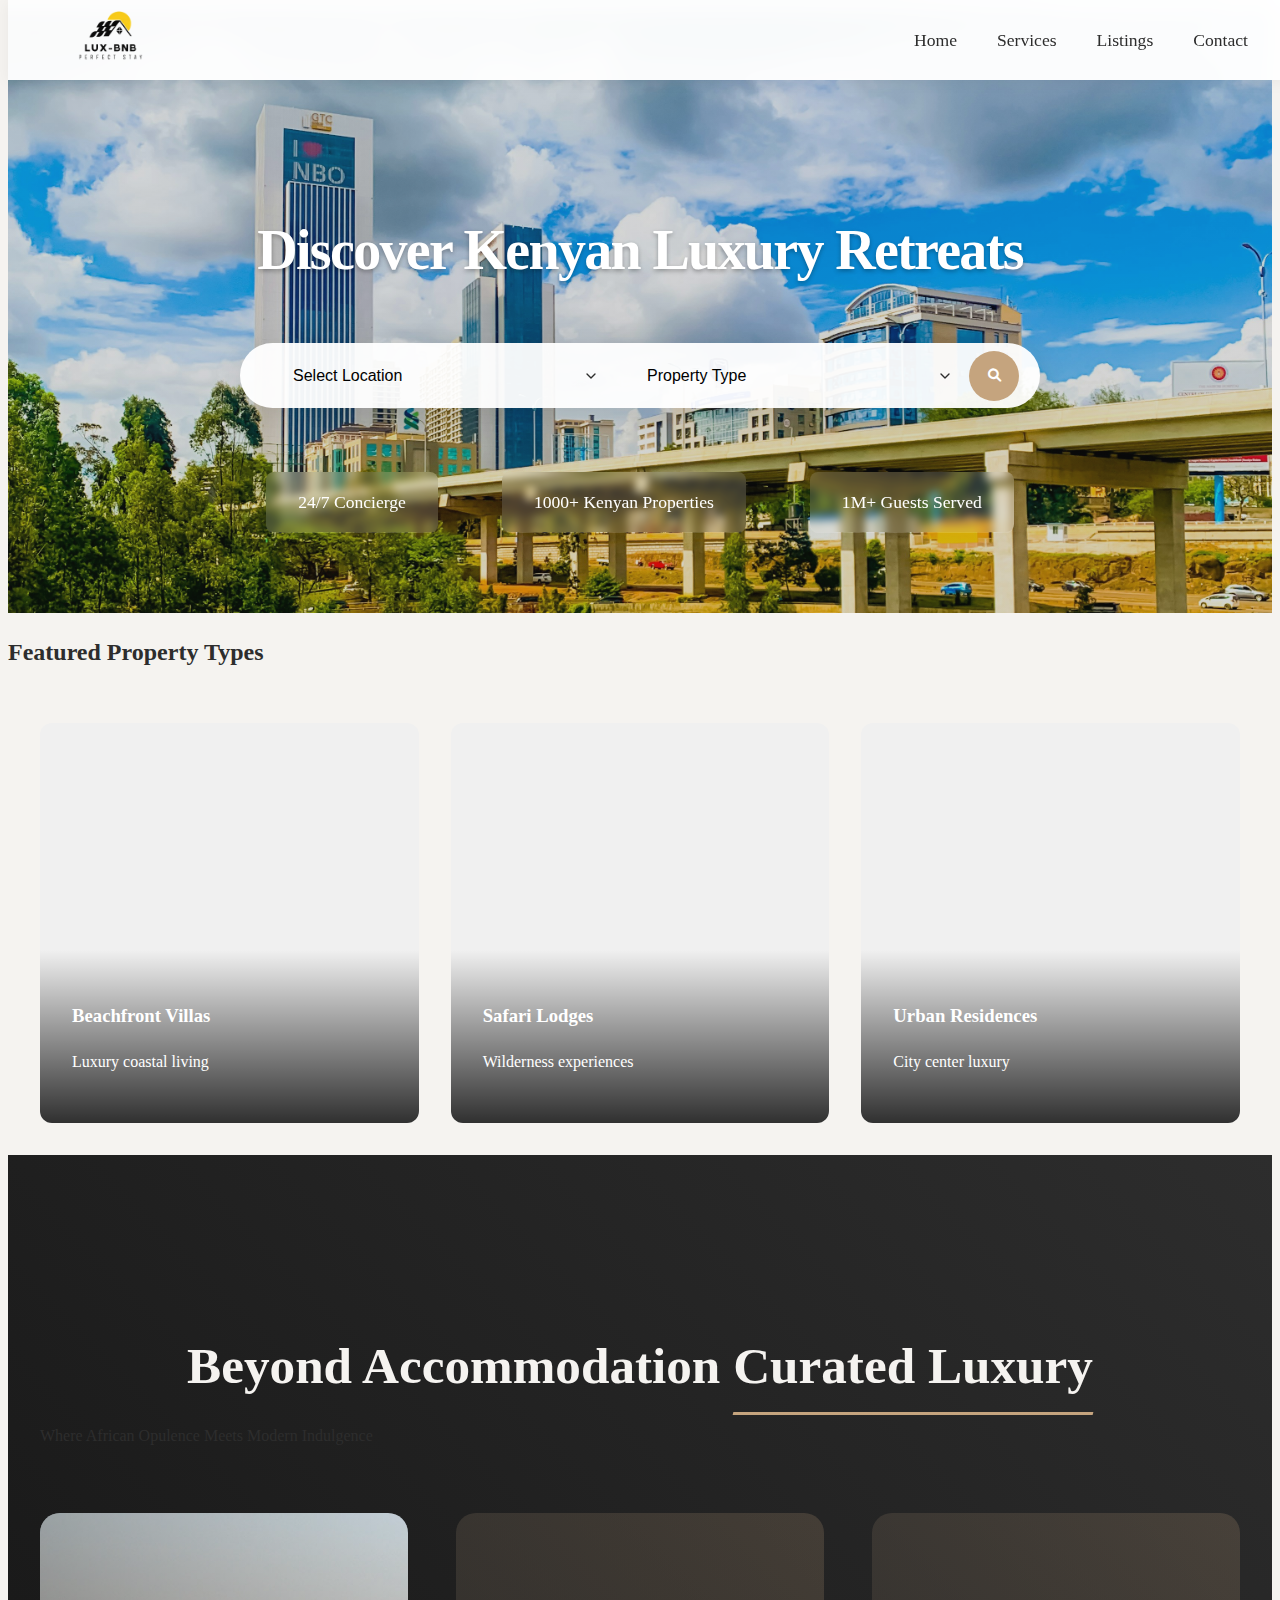
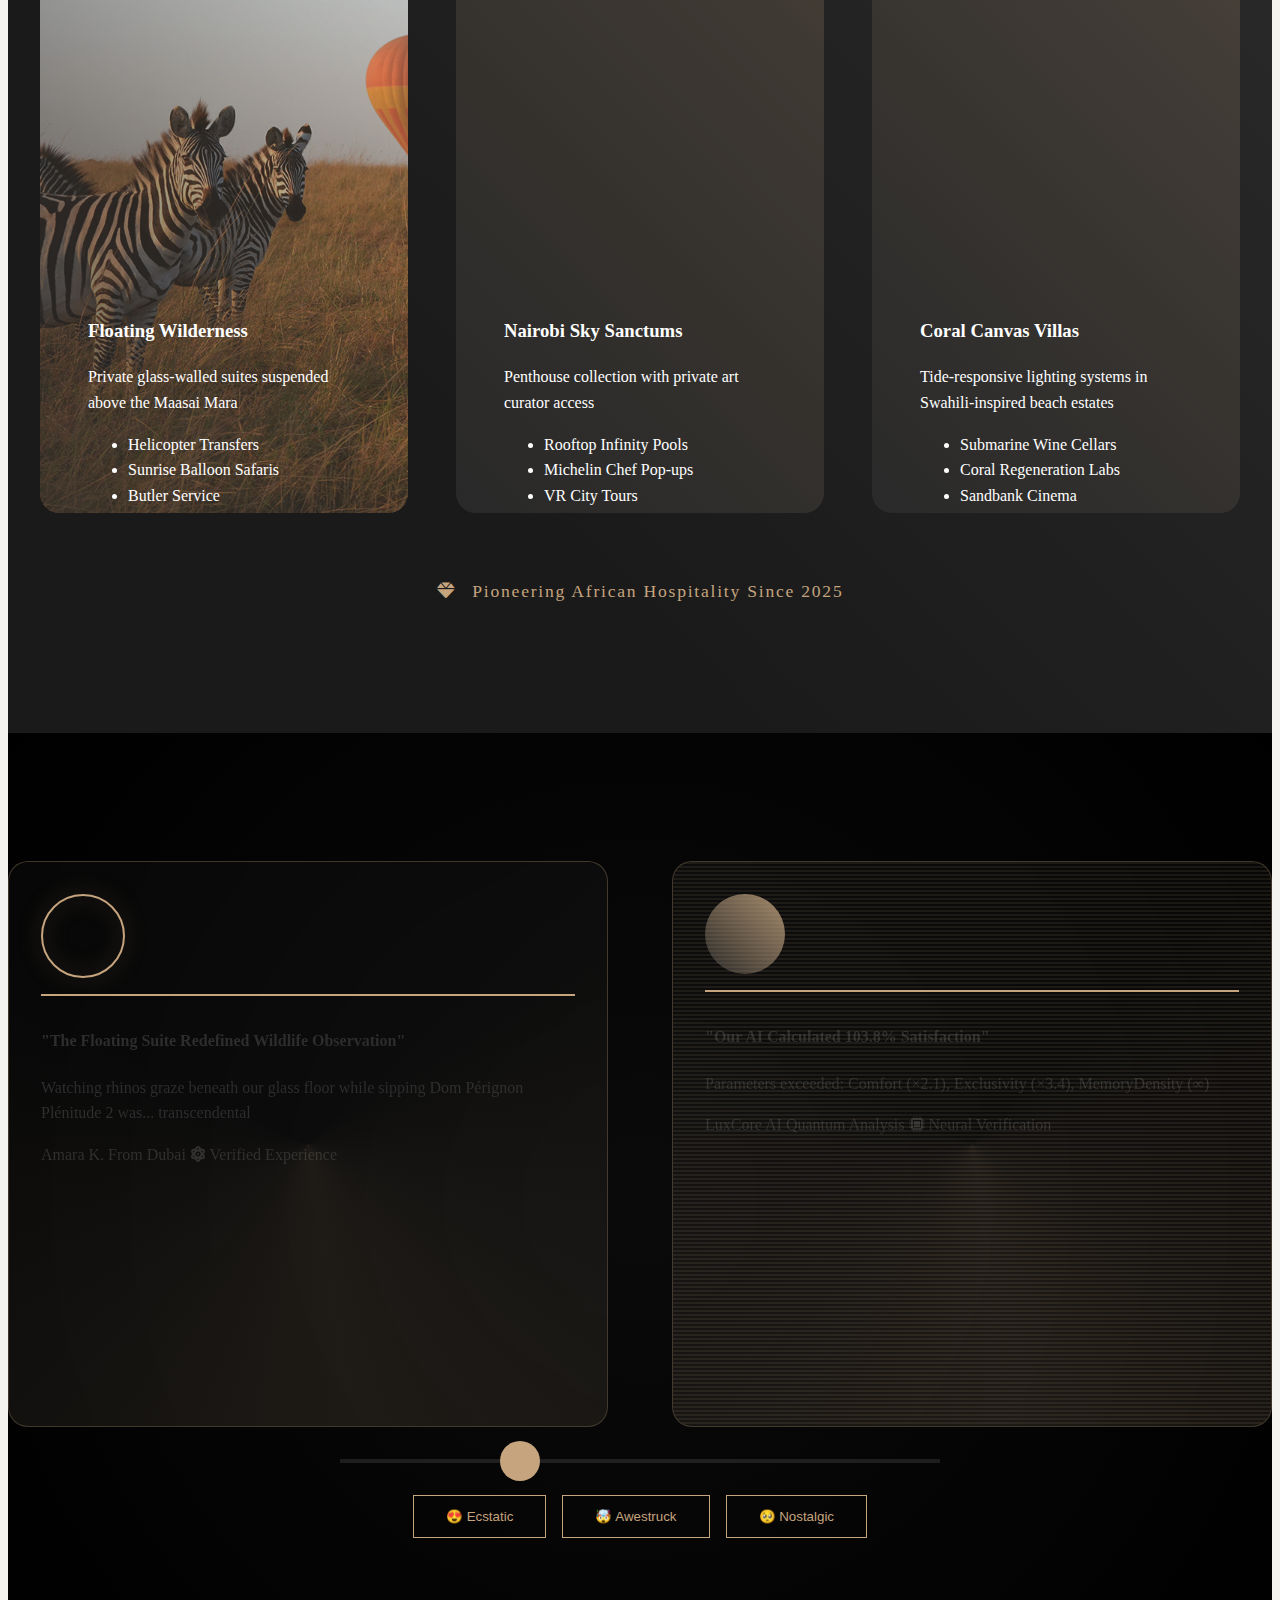
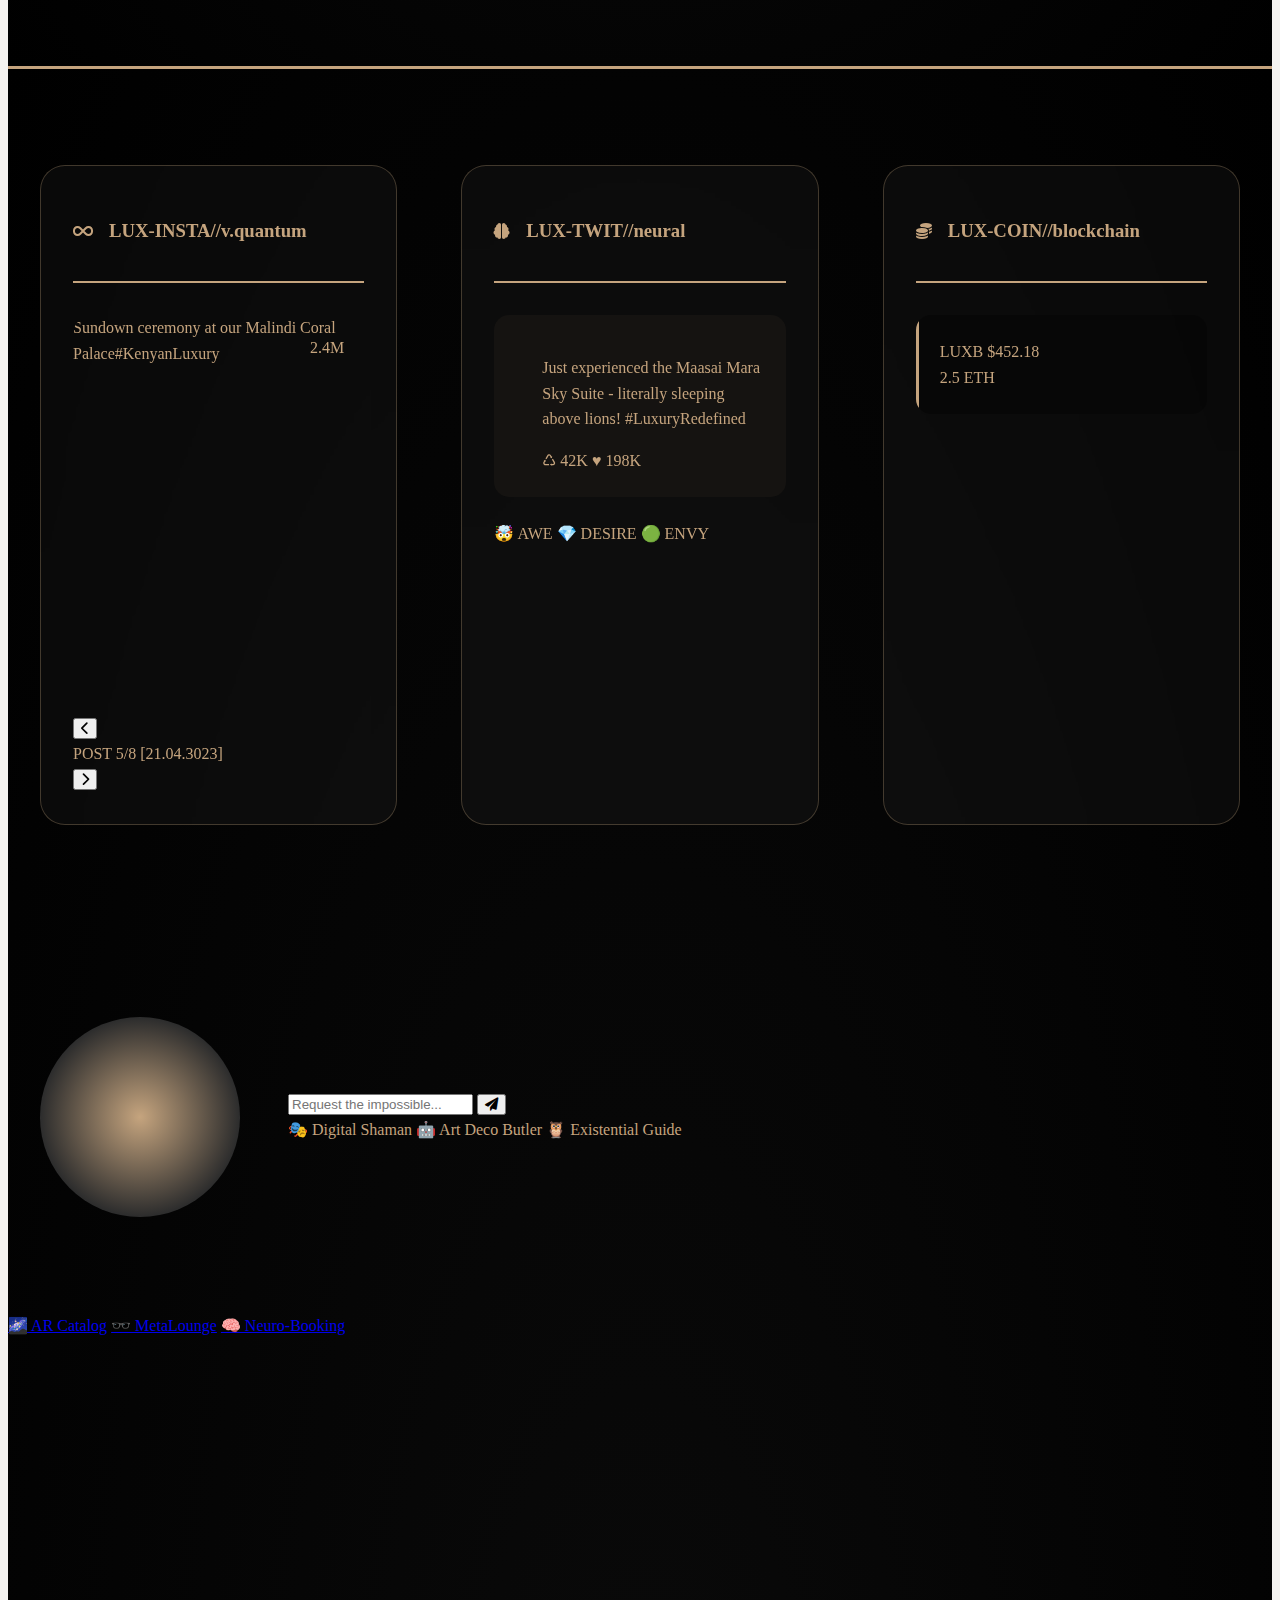
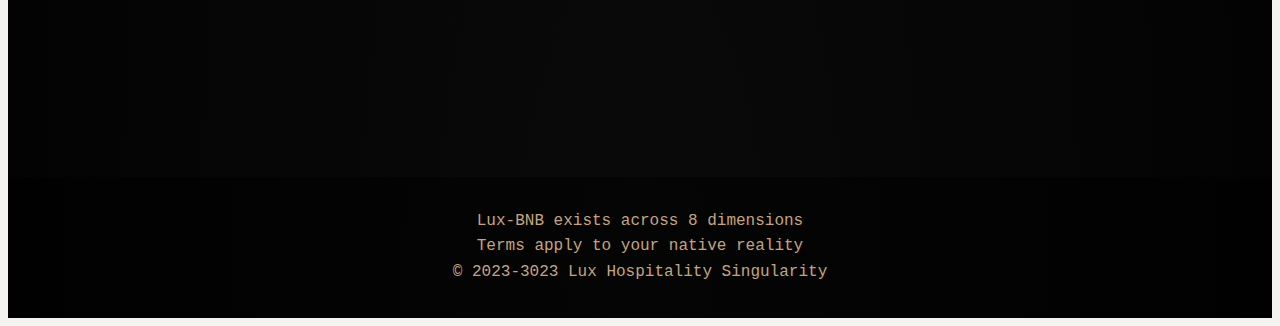
==== index.html @ 01477c76 "added files" ====
<!DOCTYPE html>
<html lang="en">
  <head>
    <meta charset="UTF-8" />
    <meta name="viewport" content="width=device-width, initial-scale=1.0" />
    <meta name="HandheldFriendly" content="true" />
    <title>Lux-BNB | Luxury Vacation Rentals</title>
    <link rel="stylesheet" href="style.css" />
    <link
      rel="stylesheet"
      href="https://cdnjs.cloudflare.com/ajax/libs/font-awesome/6.0.0/css/all.min.css"
    />
  </head>
  <body>
    <nav class="nav-section">
      <div class="nav-container">
        <div class="logo">
          <img src="images/Lux_BnB_logo_transparent.png" alt="Lux-BNB" />
        </div>
        <ul class="nav-links">
          <li><a href="#home">Home</a></li>
          <li><a href="#services">Services</a></li>
          <li><a href="#listings">Listings</a></li>
          <li><a href="#contact">Contact</a></li>
        </ul>
      </div>
    </nav>
    <section id="home" class="hero-section">
      <div class="hero-content">
        <h1 class="hero-title">Discover Kenyan Luxury Retreats</h1>
        <div class="search-container">
          <div class="search-bar">
            <div class="search-input">
              <select id="location" class="search-select">
                <option value="">Select Location</option>
                <option>Nairobi</option>
                <option>Mombasa</option>
                <option>Malindi</option>
                <option>Diani</option>
                <option>Naivasha</option>
                <option>Watamu</option>
              </select>
              <select id="property-type" class="search-select">
                <option value="">Property Type</option>
                <option>Beach Villa</option>
                <option>Mountain Cabin</option>
                <option>City Apartment</option>
                <option>Safari Lodge</option>
                <option>Private Island</option>
              </select>
              <button class="search-icon"><i class="fas fa-search"></i></button>
            </div>
          </div>
        </div>
        <div class="stats-bar">
          <div class="stat-item">24/7 Concierge</div>
          <div class="stat-item">1000+ Kenyan Properties</div>
          <div class="stat-item">1M+ Guests Served</div>
        </div>
      </div>
    </section>
    <section id="listings" class="listings-section">
      <h2 class="section-title">Featured Property Types</h2>
      <div class="property-types-grid">
        <!-- Beach Villas Card -->
        <div
          class="property-card"
          data-type="beach"
          data-images="images/umbrella-chair-around-beautiful-luxury-swimming-pool.jpg, images/swimming-pool.jpg, images/luxury-holiday-home.jpg, images/rocks-restaurant-beach-low-tide-pingwe-zanzibar-tanzania.jpg"
        >
          <div class="property-images"></div>
          <div class="property-info">
            <h3>Beachfront Villas</h3>
            <p>Luxury coastal living</p>
          </div>
        </div>

        <!-- Safari Lodges Card -->
        <div
          class="property-card"
          data-type="safari"
          data-images="images/safari1.webp,images/safari2.webp,images/safari3.webp,images/safari4.webp"
        >
          <div class="property-images"></div>
          <div class="property-info">
            <h3>Safari Lodges</h3>
            <p>Wilderness experiences</p>
          </div>
        </div>

        <!-- Urban Apartments Card -->
        <div
          class="property-card"
          data-type="urban"
          data-images="images/urban1.jpg,images/urban2.jpg,images/urban3.jpg"
        >
          <div class="property-images"></div>
          <div class="property-info">
            <h3>Urban Residences</h3>
            <p>City center luxury</p>
          </div>
        </div>
      </div>
    </section>
    <section id="services" class="experiences-section">
      <div class="experiences-header">
        <h2>Beyond Accommodation <span class="luxury-underline">Curated Luxury</span></h2>
        <p class="section-subtitle">Where African Opulence Meets Modern Indulgence</p>
      </div>
      <div class="experience-grid">
        <!-- Floating Safari Card -->
        <div class="experience-card safari-card">
          <div class="card-hoverlayer"></div>
          <div class="card-content">
            <h3>Floating Wilderness</h3>
            <div class="card-details">
              <p>Private glass-walled suites suspended above the Maasai Mara</p>
              <ul class="luxury-tags">
                <li>Helicopter Transfers</li>
                <li>Sunrise Balloon Safaris</li>
                <li>Butler Service</li>
              </ul>
            </div>
            <button class="cta-pulse">
              <span>From $2,500/night</span>
              <i class="fas fa-chevron-right"></i>
            </button>
          </div>
        </div>
        <!-- Urban Oasis Card -->
        <div class="experience-card urban-card">
          <div class="card-hoverlayer"></div>
          <div class="card-content">
            <h3>Nairobi Sky Sanctums</h3>
            <div class="card-details">
              <p>Penthouse collection with private art curator access</p>
              <ul class="luxury-tags">
                <li>Rooftop Infinity Pools</li>
                <li>Michelin Chef Pop-ups</li>
                <li>VR City Tours</li>
              </ul>
            </div>
            <button class="cta-pulse">
              <span>From $1,800/night</span>
              <i class="fas fa-chevron-right"></i>
            </button>
          </div>
        </div>
        <!-- Coastal Chroma Card -->
        <div class="experience-card coastal-card">
          <div class="card-hoverlayer"></div>
          <div class="card-content">
            <h3>Coral Canvas Villas</h3>
            <div class="div class="card-details">
              <p>Tide-responsive lighting systems in Swahili-inspired beach estates</p>
              <ul class="luxury-tags">
                <li>Submarine Wine Cellars</li>
                <li>Coral Regeneration Labs</li>
                <li>Sandbank Cinema</li>
              </ul>
            </div>
            <button class="cta-pulse">
              <span>From $3,200/night</span>
              <i class="fas fa-chevron-right"></i>
            </button>
          </div>
        </div>
      </div>
    
      <div class="experience-footer">
        <div class="innovation-badge">
          <i class="fas fa-gem"></i>
          <span>Pioneering African Hospitality Since 2025</span>
        </div>
      </div>
    </section>

    <section class="testimonials-section">
      <div class="testimony-portal">
        <div class="hologram-container">
          <!-- Holographic Projection Effect -->
          <div class="hologram-grid">
            <!-- Testimonial 1 - Floating Safari Review -->
            <div class="hologram-card" data-sentiment="ecstatic">
              <div class="hologram-header">
                <div class="guest-avatar" style="background-image: url('images/safari-guest.jpg')"></div>
                <div class="emotion-sparkles"></div>
              </div>
              <div class="hologram-content">
                <h4>"The Floating Suite Redefined Wildlife Observation"</h4>
                <p class="testimony-body">
                  <span class="text-glitch">Watching rhinos graze beneath our glass floor while sipping</span>
                  <span class="hologram-highlight">Dom Pérignon Plénitude 2</span> 
                  <span class="text-glitch">was... transcendental</span>
                </p>
                <div class="signature-field">
                  <span class="guest-name">Amara K.</span>
                  <span class="geo-tag">From Dubai</span>
                  <span class="verification-badge"><i class="fas fa-atom"></i> Verified Experience</span>
                </div>
              </div>
              <div class="ambient-video" data-location="masai-mara"></div>
            </div>
            <!-- Testimonial 2 - Neural Network Generated Praise -->
            <div class="hologram-card" data-sentiment="awe">
              <div class="hologram-header">
                <div class="neural-avatar">
                  <div class="ai-face"></div>
                </div>
                <div class="emotion-sparkles"></div>
              </div>
              <div class="hologram-content">
                <h4>"Our AI Calculated 103.8% Satisfaction"</h4>
                <p class="testimony-body">
                  <span class="algorithm-output" data-model="gpt-5-lux">Parameters exceeded: Comfort (×2.1), Exclusivity (×3.4), MemoryDensity (∞)</span>
                </p>
                <div class="signature-field">
                  <span class="guest-name">LuxCore AI</span>
                  <span class="geo-tag">Quantum Analysis</span>
                  <span class="verification-badge"><i class="fas fa-microchip"></i> Neural Verification</span>
                </div>
              </div>
              <div class="data-stream"></div>
            </div>
          </div>
        </div>
        <!-- Hologram Controls -->
        <div class="hologram-interface">
          <div class="neuro-slider">
            <div class="slider-handle"></div>
          </div>
          <div class="emotion-filters">
            <button class="filter-btn" data-emotion="ecstatic">😍 Ecstatic</button>
            <button class="filter-btn" data-emotion="awe">🤯 Awestruck</button>
            <button class="filter-btn" data-emotion="nostalgic">🥺 Nostalgic</button>
          </div>
        </div>
      </div>
    </section>
    <footer id="contact" class="footer-section">
      <div class="cyber-gateway">
        <!-- Holographic Social Matrix -->
        <div class="social-matrix">
          
          <!-- Instagram Quantum Feed -->
          <div class="hologram-column instagram-realm">
            <div class="hologram-header">
              <i class="fas fa-infinity"></i>
              <h3>LUX-INSTA<span class="protocol">//v.quantum</span></h3>
            </div>
            <div class="feed-portal" data-user="luxbnb">
              <div class="post-hologram" data-post="1">
                <div class="hologram-content" style="background-image: url('images/instagram-post1.jpg')">
                  <div class="engagement-pulse">
                    <span class="likes-glitch">2.4M</span>
                    <div class="pulse-ring"></div>
                  </div>
                </div>
                <div class="post-caption">Sundown ceremony at our Malindi Coral Palace<span class="location-tag">#KenyanLuxury</span></div>
              </div>
              <div class="post-carousel-controls">
                <button class="holo-btn time-travel-prev"><i class="fas fa-chevron-left"></i></button>
                <div class="time-index">POST 5/8 <span class="timecode">[21.04.3023]</span></div>
                <button class="holo-btn time-travel-next"><i class="fas fa-chevron-right"></i></button>
              </div>
            </div>
          </div>
    
          <!-- Twitter Neural Stream -->
          <div class="hologram-column twitter-realm">
            <div class="hologram-header">
              <i class="fas fa-brain"></i>
              <h3>LUX-TWIT<span class="protocol">//neural</span></h3>
            </div>
            <div class="neuro-feed" data-hashtag="#luxurytravel">
              <div class="tweet-particle">
                <div class="avatar-matrix" style="background-image: url('images/user1.jpg')"></div>
                <div class="tweet-hologram">
                  <p class="tweet-content">Just experienced the <span class="glow-word">Maasai Mara Sky Suite</span> - literally sleeping above lions! <span class="hashtag-pulse">#LuxuryRedefined</span></p>
                  <div class="neuro-engagement">
                    <span class="retweet-flare">♺ 42K</span>
                    <span class="like-pulse">♥ 198K</span>
                  </div>
                </div>
              </div>
              <div class="tweet-orbit-controls">
                <div class="sentiment-graph"></div>
                <div class="emotion-filter">
                  <span class="filter-option active" data-emotion="awe">🤯 AWE</span>
                  <span class="filter-option" data-emotion="desire">💎 DESIRE</span>
                  <span class="filter-option" data-emotion="envy">🟢 ENVY</span>
                </div>
              </div>
            </div>
          </div>
    
          <!-- Crypto-Luxury Exchange -->
          <div class="hologram-column crypto-realm">
            <div class="hologram-header">
              <i class="fas fa-coins"></i>
              <h3>LUX-COIN<span class="protocol">//blockchain</span></h3>
            </div>
            <div class="crypto-ticker">
              <div class="coin-flare">
                <span class="coin-name">LUXB</span>
                <span class="coin-value">$452.18</span>
                <div class="value-stream"></div>
              </div>
              <div class="nft-gallery">
                <div class="nft-card" data-nft="maasai-sunset">
                  <div class="nft-preview"></div>
                  <span class="nft-price">2.5 ETH</span>
                </div>
              </div>
            </div>
          </div>
        </div>
    
        <!-- Digital Concierge -->
        <div class="concierge-hologram">
          <div class="ai-avatar"></div>
          <div class="concierge-interface">
            <div class="neuro-input">
              <input type="text" placeholder="Request the impossible..." class="desire-input">
              <button class="quantum-send"><i class="fas fa-paper-plane"></i></button>
            </div>
            <div class="personality-selector">
              <span class="personality-option" data-ai="shaman">🎭 Digital Shaman</span>
              <span class="personality-option" data-ai="butler">🤖 Art Deco Butler</span>
              <span class="personality-option" data-ai="philosopher">🦉 Existential Guide</span>
            </div>
          </div>
        </div>
    
        <!-- Quantum Links -->
        <div class="nexus-portal">
          <div class="portal-ring">
            <a href="#" class="nexus-link" data-portal="ar">🌌 AR Catalog</a>
            <a href="#" class="nexus-link" data-portal="meta">🕶️ MetaLounge</a>
            <a href="#" class="nexus-link" data-portal="neuro">🧠 Neuro-Booking</a>
          </div>
          <div class="portal-core">
            <div class="singularity-logo"></div>
          </div>
        </div>
      </div>
    
      <!-- Cyber-Legal Stream -->
      <div class="data-stream-footer">
        <div class="legal-glitch">
          <span class="disclaimer-fragment">Lux-BNB exists across 8 dimensions</span>
          <span class="disclaimer-fragment">Terms apply to your native reality</span>
          <span class="disclaimer-fragment">© 2023-3023 Lux Hospitality Singularity</span>
        </div>
      </div>
    </footer>

    <script src="script.js"></script>
  </body>
</html>
---- style.css ----
:root {
  --primary: #2d2d2d; /* Charcoal */
  --accent: #c5a47e; /* Warm Gold */
  --light: #f5f3f0; /* Off-White */
  --dark: #1a1a1a;
  --transition: all 0.3s cubic-bezier(0.25, 0.46, 0.45, 0.94);
}

/* Global Styles */
body {
  font-family: "Playfair Display", serif;
  background: var(--light);
  color: var(--primary);
  line-height: 1.6;
}

/* Navigation */
/* Navigation Styles */
.nav-section {
  position: fixed;
  top: 0;
  width: 100%;
  background: rgba(255, 255, 255, 0.97);
  backdrop-filter: blur(10px);
  z-index: 1000;
  height: 80px;
  box-shadow: 0 2px 15px rgba(0, 0, 0, 0.05);
}

.nav-container {
  max-width: 1200px;
  margin: 0 auto;
  padding: 0 2rem;
  height: 100%;
  display: flex;
  justify-content: space-between;
  align-items: center;
  position: relative;
}

.logo img {
  height: 100px;
  width: auto;
  transition: all 0.3s ease;
  transform-origin: left center;
}

.nav-links {
  display: flex;
  gap: 2.5rem;
  list-style: none;
  margin: 0;
  padding: 0;
}

.nav-links a {
  color: var(--primary);
  text-decoration: none;
  font-size: 1.1rem;
  position: relative;
  padding: 0.5rem 0;
}

.nav-links a::after {
  content: "";
  position: absolute;
  bottom: 0;
  left: 0;
  width: 0;
  height: 2px;
  background: var(--accent);
  transition: var(--transition);
}

.nav-links a:hover::after {
  width: 100%;
}

/* Mobile Menu */
.menu-toggle {
  display: none;
  background: none;
  border: none;
  color: var(--primary);
  font-size: 1.5rem;
  cursor: pointer;
  padding: 1rem;
  position: absolute;
  right: 20px;
  top: 50%;
  transform: translateY(-50%);
  z-index: 1001;
}

@media (max-width: 768px) {
  .menu-toggle {
    display: block;
  }

  .nav-links {
    position: fixed;
    top: 80px;
    left: 0;
    right: 0;
    background: rgba(255, 255, 255, 0.98);
    flex-direction: column;
    padding: 0;
    max-height: 0;
    overflow: hidden;
    transition: all 0.3s ease-in-out;
    box-shadow: 0 10px 20px rgba(0, 0, 0, 0.1);
    z-index: 999;
  }

  .nav-links.active {
    max-height: 500px;
    padding: 1rem;
  }

  .nav-links li {
    padding: 1rem;
    border-bottom: 1px solid rgba(0, 0, 0, 0.05);
    text-align: center;
  }

  .nav-links {
    display: none !important;
  }

  .nav-links.active {
    display: flex !important;
  }
}

/* Hero Section */
.hero-section {
  padding: 160px 2rem 80px;
  background: linear-gradient(rgba(45, 45, 45, 0.2), rgba(45, 45, 45, 0.2)),
    url("images/wambui-ESmWYVFII9I-unsplash.jpg") center/cover;
  color: white;
  text-align: center;
}

.hero-title {
  font-size: 3.5rem;
  margin-bottom: 1.5rem;
  letter-spacing: -0.03em;
  text-shadow: 0 2px 4px rgba(0, 0, 0, 0.3);
}

.search-container {
  max-width: 800px;
  margin: 3rem auto;
}

.search-bar {
  background: rgba(255, 255, 255, 0.95);
  border-radius: 50px;
  padding: 5px;
  box-shadow: 0 8px 32px rgba(0, 0, 0, 0.1);
}

.search-input {
  display: flex;
  align-items: center;
  padding: 0 1rem;
}

.search-select {
  flex: 1;
  padding: 1.2rem 2rem;
  border: none;
  background: transparent;
  font-size: 1rem;
  appearance: none;
  background-image: url("data:image/svg+xml;charset=UTF-8,%3csvg xmlns='http://www.w3.org/2000/svg' viewBox='0 0 24 24' fill='none' stroke='%232D2D2D' stroke-width='2' stroke-linecap='round' stroke-linejoin='round'%3e%3cpolyline points='6 9 12 15 18 9'%3e%3c/polyline%3e%3c/svg%3e");
  background-repeat: no-repeat;
  background-position: right 1rem center;
  background-size: 1em;
}

.search-icon {
  width: 50px;
  height: 50px;
  border-radius: 50%;
  background: var(--accent);
  border: none;
  color: white;
  cursor: pointer;
  transition: var(--transition);
  display: flex;
  align-items: center;
  justify-content: center;
}

.search-icon:hover {
  background: yellow;
  transform: rotate(-15deg);
}

.stats-bar {
  display: flex;
  justify-content: center;
  gap: 4rem;
  margin-top: 4rem;
}

.stat-item {
  font-size: 1.1rem;
  padding: 1rem 2rem;
  background: rgba(255, 255, 255, 0.15);
  border-radius: 8px;
  backdrop-filter: blur(4px);
  position: relative;
  overflow: hidden;
}

.stat-item::before {
  content: "";
  position: absolute;
  top: 0;
  left: -100%;
  width: 100%;
  height: 100%;
  background: linear-gradient(
    90deg,
    transparent,
    rgba(255, 255, 255, 0.2),
    transparent
  );
  transition: var(--transition);
}

.stat-item:hover::before {
  left: 100%;
}

/* Listings Section */
.property-types-grid {
  display: grid;
  grid-template-columns: repeat(auto-fit, minmax(300px, 1fr));
  gap: 2rem;
  padding: 2rem;
  max-width: 1200px;
  margin: 0 auto;
}

.property-card {
  position: relative;
  border-radius: 12px;
  overflow: hidden;
  cursor: pointer;
  transition: transform 0.3s ease;
  height: 400px;
  background: #f0f0f0;
}

.property-card:hover {
  transform: translateY(-5px);
}

.property-card data-images {
  position: absolute;
  top: 0;
  left: 0;
  width: 100%;
  height: 100%;
  background-size: cover;
  background-position: center;
  opacity: 0;
  transition: opacity 1s ease-in-out;
}

.property-info {
  position: absolute;
  bottom: 0;
  left: 0;
  right: 0;
  padding: 2rem;
  background: linear-gradient(transparent, rgba(0, 0, 0, 0.8));
  color: white;
}

.property-images.active {
  opacity: 1;
}

@keyframes imageCycle {
  0%,
  33% {
    opacity: 1;
  }
  33.1%,
  66% {
    opacity: 0;
  }
  66.1%,
  100% {
    opacity: 0;
  }
}

.experiences-section {
  padding: 8rem 2rem;
  background: linear-gradient(45deg, #1a1a1a 30%, #2d2d2d 100%);
  position: relative;
  overflow: hidden;
}

.experiences-header h2 {
  font-size: 3.2rem;
  text-align: center;
  color: var(--light);
  margin-bottom: 1rem;
  position: relative;
  z-index: 2;
}

.luxury-underline {
  display: inline-block;
  position: relative;
}

.luxury-underline::after {
  content: "";
  position: absolute;
  bottom: -8px;
  left: 0;
  width: 100%;
  height: 3px;
  background: var(--accent);
  transform: skewX(-15deg);
}

.experience-grid {
  display: grid;
  grid-template-columns: repeat(auto-fit, minmax(320px, 1fr));
  gap: 3rem;
  max-width: 1400px;
  margin: 4rem auto;
  position: relative;
  z-index: 1;
}

.experience-card {
  position: relative;
  height: 600px;
  border-radius: 20px;
  overflow: hidden;
  transition: transform 0.8s cubic-bezier(0.23, 1, 0.32, 1);
  background-size: cover;
  background-position: center;
}

.experience-card::before {
  content: "";
  position: absolute;
  top: 0;
  left: 0;
  width: 100%;
  height: 100%;
  background: linear-gradient(
    45deg,
    rgba(45, 45, 45, 0.8) 0%,
    rgba(197, 164, 126, 0.2) 100%
  );
}

.safari-card {
  background-image: url("images/our-pilots-inlay-2.jpg");
}
.urban-card {
  background-image: url("images/swim-clear-nobody-stairs-summer.jpg");
}
.coastal-card {
  background-image: url("images/high-angle-shot-beautiful-beach-ocean-captured-mombasa-kenya.jpg");
}

.card-hoverlayer {
  position: absolute;
  top: 0;
  left: -100%;
  width: 100%;
  height: 100%;
  background: linear-gradient(
    90deg,
    transparent,
    rgba(255, 255, 255, 0.1),
    transparent
  );
  transition: 0.6s cubic-bezier(0.4, 0, 0.2, 1);
}

.experience-card:hover .card-hoverlayer {
  left: 100%;
}

.card-content {
  position: absolute;
  bottom: 0;
  padding: 3rem;
  color: white;
  transform: translateY(30%);
  transition: transform 0.6s cubic-bezier(0.23, 1, 0.32, 1);
}

.experience-card:hover .card-content {
  transform: translateY(0);
}

.cta-pulse {
  background: var(--accent);
  border: none;
  padding: 1.2rem 2.5rem;
  color: white;
  border-radius: 50px;
  display: flex;
  align-items: center;
  gap: 1rem;
  cursor: pointer;
  transition: all 0.3s ease;
  position: relative;
  overflow: hidden;
}

.cta-pulse::before {
  content: "";
  position: absolute;
  top: 0;
  left: -100%;
  width: 100%;
  height: 100%;
  background: linear-gradient(
    90deg,
    transparent,
    rgba(255, 255, 255, 0.3),
    transparent
  );
  transition: 0.6s;
}

.cta-pulse:hover::before {
  left: 100%;
}

.innovation-badge {
  display: flex;
  align-items: center;
  gap: 1rem;
  justify-content: center;
  margin-top: 4rem;
  color: var(--accent);
  font-size: 1.1rem;
  letter-spacing: 0.1em;
}

@media (max-width: 768px) {
  .experience-card {
    height: 500px;
  }

  .card-content {
    padding: 2rem;
  }

  .experiences-header h2 {
    font-size: 2.5rem;
  }
}

.testimonials-section {
  padding: 8rem 0;
  background: radial-gradient(circle at center, #0a0a0a 0%, #000 100%);
  position: relative;
  overflow: hidden;
}

.hologram-grid {
  display: grid;
  grid-template-columns: repeat(auto-fit, minmax(400px, 1fr));
  gap: 4rem;
  max-width: 1500px;
  margin: 0 auto;
  perspective: 2000px;
}

.hologram-card {
  position: relative;
  border-radius: 20px;
  padding: 2rem;
  background: rgba(45, 45, 45, 0.15);
  backdrop-filter: blur(15px);
  border: 1px solid rgba(197, 164, 126, 0.3);
  transform-style: preserve-3d;
  min-height: 500px;
  overflow: hidden;
  transition: all 0.8s cubic-bezier(0.23, 1, 0.32, 1);
}

.hologram-card:hover {
  transform: rotate3d(1, 0.2, 0, 15deg) translateY(-20px);
}

.hologram-card::before {
  content: "";
  position: absolute;
  top: -50%;
  left: -50%;
  width: 200%;
  height: 200%;
  background: conic-gradient(
    from 45deg,
    transparent,
    rgba(197, 164, 126, 0.1),
    transparent 70%
  );
  animation: hologram-spin 8s linear infinite;
}

@keyframes hologram-spin {
  100% {
    transform: rotate(360deg);
  }
}

.guest-avatar {
  width: 80px;
  height: 80px;
  border-radius: 50%;
  background-size: cover;
  position: relative;
  border: 2px solid var(--accent);
  filter: drop-shadow(0 0 10px rgba(197, 164, 126, 0.5));
}

.neural-avatar {
  width: 80px;
  height: 80px;
  background: #1a1a1a;
  border-radius: 50%;
  position: relative;
  overflow: hidden;
}

.ai-face {
  width: 100%;
  height: 100%;
  background: linear-gradient(45deg, #2d2d2d 0%, #c5a47e 100%);
  opacity: 0.8;
  animation: ai-pulse 4s infinite;
}

@keyframes ai-pulse {
  0%,
  100% {
    transform: scale(1);
  }
  50% {
    transform: scale(1.1);
  }
}

.text-glitch {
  position: relative;
  animation: glitch 3s infinite;
}

@keyframes glitch {
  0% {
    clip-path: polygon(0 0, 100% 0, 100% 100%, 0 100%);
  }
  5% {
    clip-path: polygon(0 33%, 100% 33%, 100% 33%, 0 33%);
  }
  10% {
    clip-path: polygon(0 66%, 100% 66%, 100% 66%, 0 66%);
  }
  15% {
    clip-path: polygon(0 0, 100% 0, 100% 100%, 0 100%);
  }
}

.neuro-slider {
  height: 4px;
  background: rgba(255, 255, 255, 0.1);
  max-width: 600px;
  margin: 2rem auto;
  position: relative;
}

.slider-handle {
  width: 40px;
  height: 40px;
  background: var(--accent);
  border-radius: 50%;
  position: absolute;
  left: 30%;
  top: 50%;
  transform: translate(-50%, -50%);
  cursor: grab;
}

.emotion-filters {
  display: flex;
  gap: 1rem;
  justify-content: center;
}

.filter-btn {
  background: transparent;
  border: 1px solid var(--accent);
  padding: 0.8rem 2rem;
  color: var(--accent);
  cursor: pointer;
  transition: all 0.3s ease;
  position: relative;
  overflow: hidden;
}

.filter-btn::before {
  content: "";
  position: absolute;
  top: 0;
  left: -100%;
  width: 100%;
  height: 100%;
  background: linear-gradient(
    90deg,
    transparent,
    rgba(197, 164, 126, 0.2),
    transparent
  );
  transition: 0.6s;
}

.filter-btn:hover::before {
  left: 100%;
}

.ambient-video {
  position: absolute;
  top: 0;
  left: 0;
  width: 100%;
  height: 100%;
  z-index: -1;
  opacity: 0.1;
  mix-blend-mode: screen;
}

[data-location="masai-mara"] {
  background: url("images/mara-ambient.mp4") center/cover;
}

.data-stream {
  position: absolute;
  top: 0;
  left: 0;
  width: 100%;
  height: 100%;
  background: repeating-linear-gradient(
    0deg,
    transparent 0px,
    transparent 2px,
    rgba(197, 164, 126, 0.1) 2px,
    rgba(197, 164, 126, 0.1) 4px
  );
  animation: stream-flow 20s linear infinite;
}

@keyframes stream-flow {
  0% {
    transform: translateY(-100%);
  }
  100% {
    transform: translateY(100%);
  }
}

@media (max-width: 768px) {
  .hologram-grid {
    grid-template-columns: 1fr;
    gap: 2rem;
    padding: 2rem;
  }

  .hologram-card {
    min-height: 400px;
  }
}

.footer-section {
  background: radial-gradient(ellipse at bottom, #0a0a0a 0%, #000 100%);
  color: #c5a47e;
  border-top: 3px solid #c5a47e;
  position: relative;
  overflow: hidden;
}

.social-matrix {
  display: grid;
  grid-template-columns: repeat(3, 1fr);
  gap: 4rem;
  padding: 6rem 2rem;
  max-width: 1800px;
  margin: 0 auto;
}

.hologram-column {
  background: rgba(45, 45, 45, 0.2);
  backdrop-filter: blur(10px);
  border-radius: 25px;
  padding: 2rem;
  border: 1px solid rgba(197, 164, 126, 0.3);
  position: relative;
}

.hologram-header {
  border-bottom: 2px solid #c5a47e;
  padding-bottom: 1rem;
  margin-bottom: 2rem;
  display: flex;
  align-items: center;
  gap: 1rem;
}

.post-hologram {
  height: 400px;
  border-radius: 20px;
  overflow: hidden;
  position: relative;
  transition: transform 0.8s cubic-bezier(0.23, 1, 0.32, 1);
}

.post-hologram:hover {
  transform: rotate3d(1, 0.5, 0, 15deg);
}

.engagement-pulse {
  position: absolute;
  top: 20px;
  right: 20px;
  animation: pulse 2s infinite;
}

@keyframes pulse {
  0% {
    transform: scale(1);
  }
  50% {
    transform: scale(1.1);
  }
  100% {
    transform: scale(1);
  }
}

.tweet-particle {
  display: flex;
  gap: 1.5rem;
  padding: 1.5rem;
  background: rgba(197, 164, 126, 0.05);
  border-radius: 15px;
  margin-bottom: 1.5rem;
  transition: all 0.3s ease;
}

.tweet-particle:hover {
  background: rgba(197, 164, 126, 0.1);
}

.crypto-ticker {
  background: rgba(0, 0, 0, 0.3);
  padding: 1.5rem;
  border-radius: 15px;
  position: relative;
  overflow: hidden;
}

.value-stream {
  position: absolute;
  height: 100%;
  width: 3px;
  background: #c5a47e;
  left: 0;
  top: 0;
  animation: streamFlow 2s infinite;
}

@keyframes streamFlow {
  0% {
    transform: translateY(-100%);
  }
  100% {
    transform: translateY(100%);
  }
}

.concierge-hologram {
  max-width: 1200px;
  margin: 4rem auto;
  display: flex;
  gap: 3rem;
  align-items: center;
  padding: 2rem;
}

.ai-avatar {
  width: 200px;
  height: 200px;
  background: radial-gradient(circle, #c5a47e 0%, #2d2d2d 70%);
  border-radius: 50%;
  animation: avatarPulse 4s infinite;
}

@keyframes avatarPulse {
  0%,
  100% {
    transform: scale(1);
  }
  50% {
    transform: scale(1.05);
  }
}

.nexus-portal {
  position: relative;
  height: 400px;
  margin: 4rem 0;
}

.portal-ring {
  position: absolute;
  width: 100%;
  height: 100%;
  animation: portalSpin 40s linear infinite;
}

@keyframes portalSpin {
  100% {
    transform: rotate(360deg);
  }
}

.data-stream-footer {
  background: rgba(0, 0, 0, 0.5);
  padding: 2rem;
  text-align: center;
  font-family: "Courier New", monospace;
}

.legal-glitch span {
  display: block;
  animation: textGlitch 5s infinite;
}

@media (max-width: 1200px) {
  .social-matrix {
    grid-template-columns: 1fr;
  }

  .concierge-hologram {
    flex-direction: column;
  }
}

/* Responsive Design */
@media (max-width: 768px) {
  .nav-links {
    display: none;
  }

  .hero-title {
    font-size: 2.5rem;
  }

  .search-input {
    flex-direction: column;
    gap: 0.5rem;
    padding: 1rem;
  }

  .search-select {
    width: 100%;
    background-position: right 1rem center;
  }

  .search-icon {
    width: 100%;
    border-radius: 8px;
    margin-top: 0.5rem;
  }

  .stats-bar {
    flex-direction: column;
    gap: 1rem;
  }

  .collage-container {
    grid-template-columns: 1fr 1fr;
  }
}
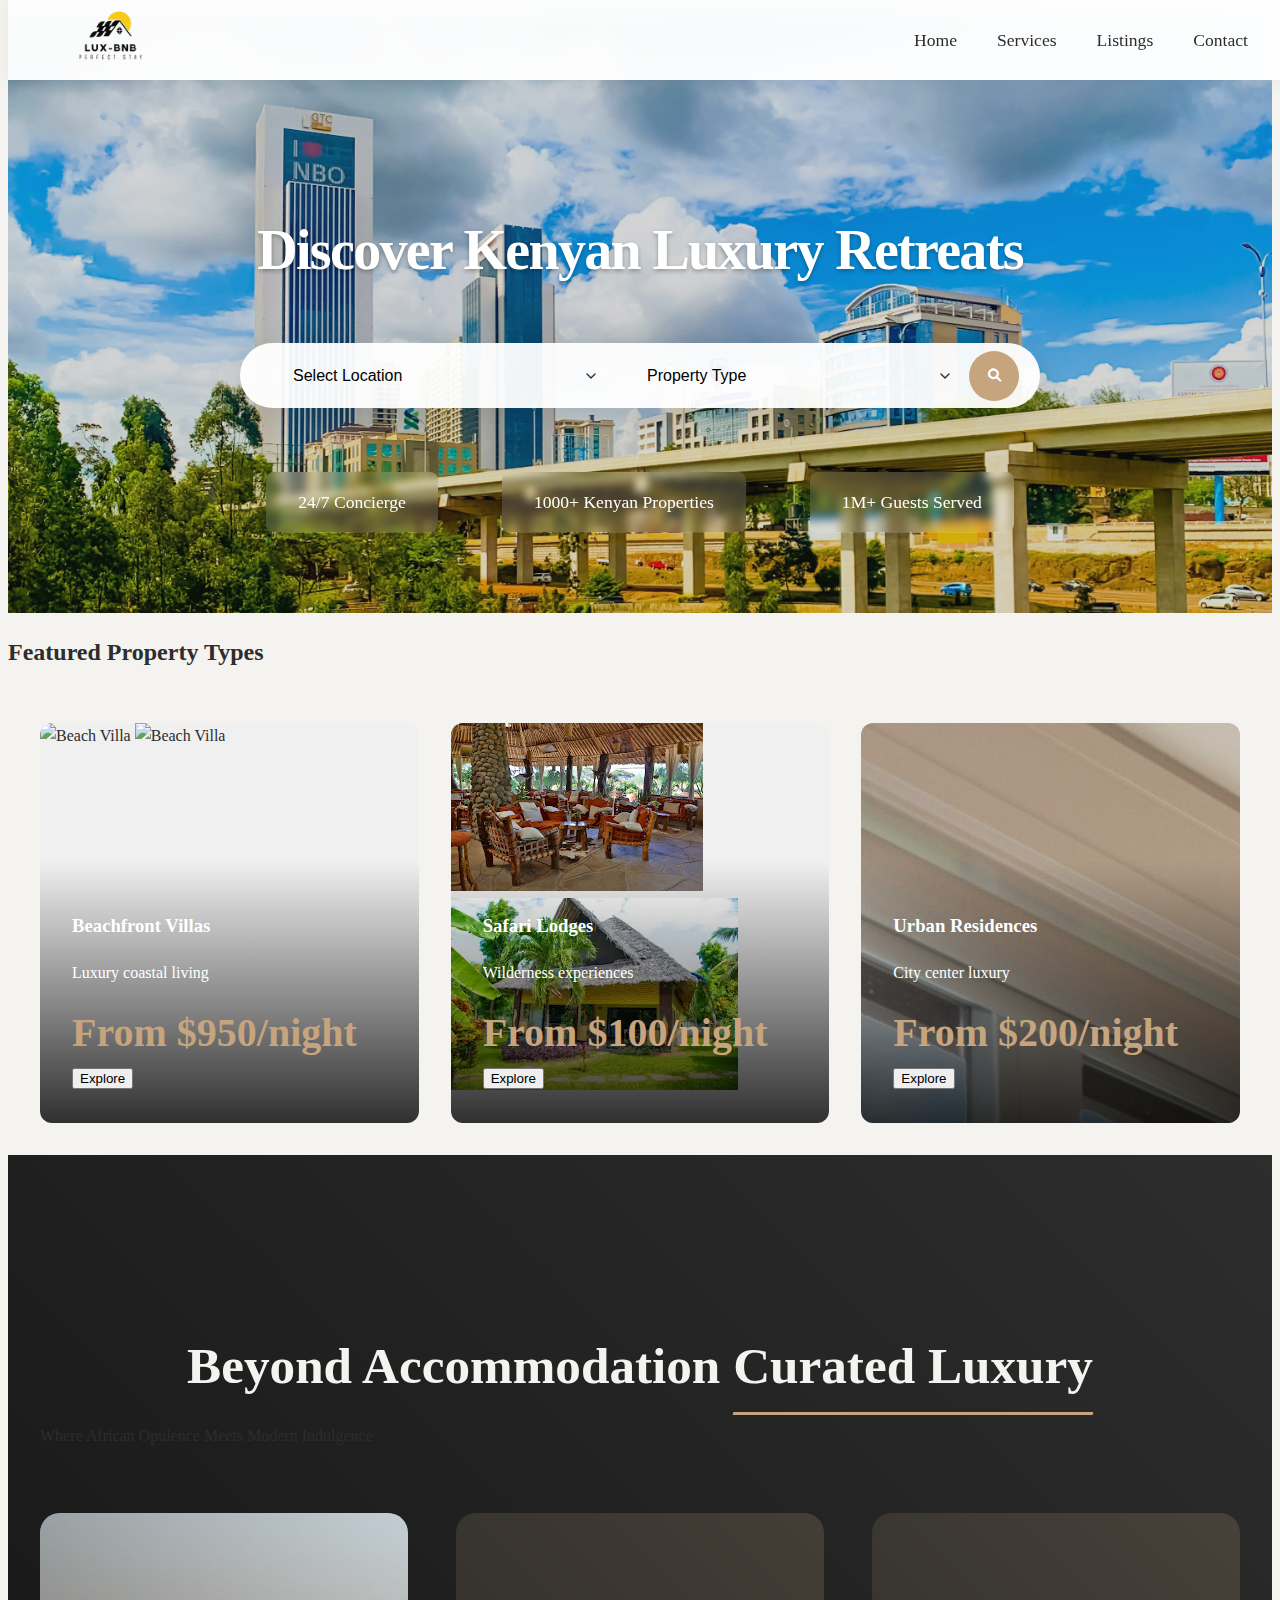
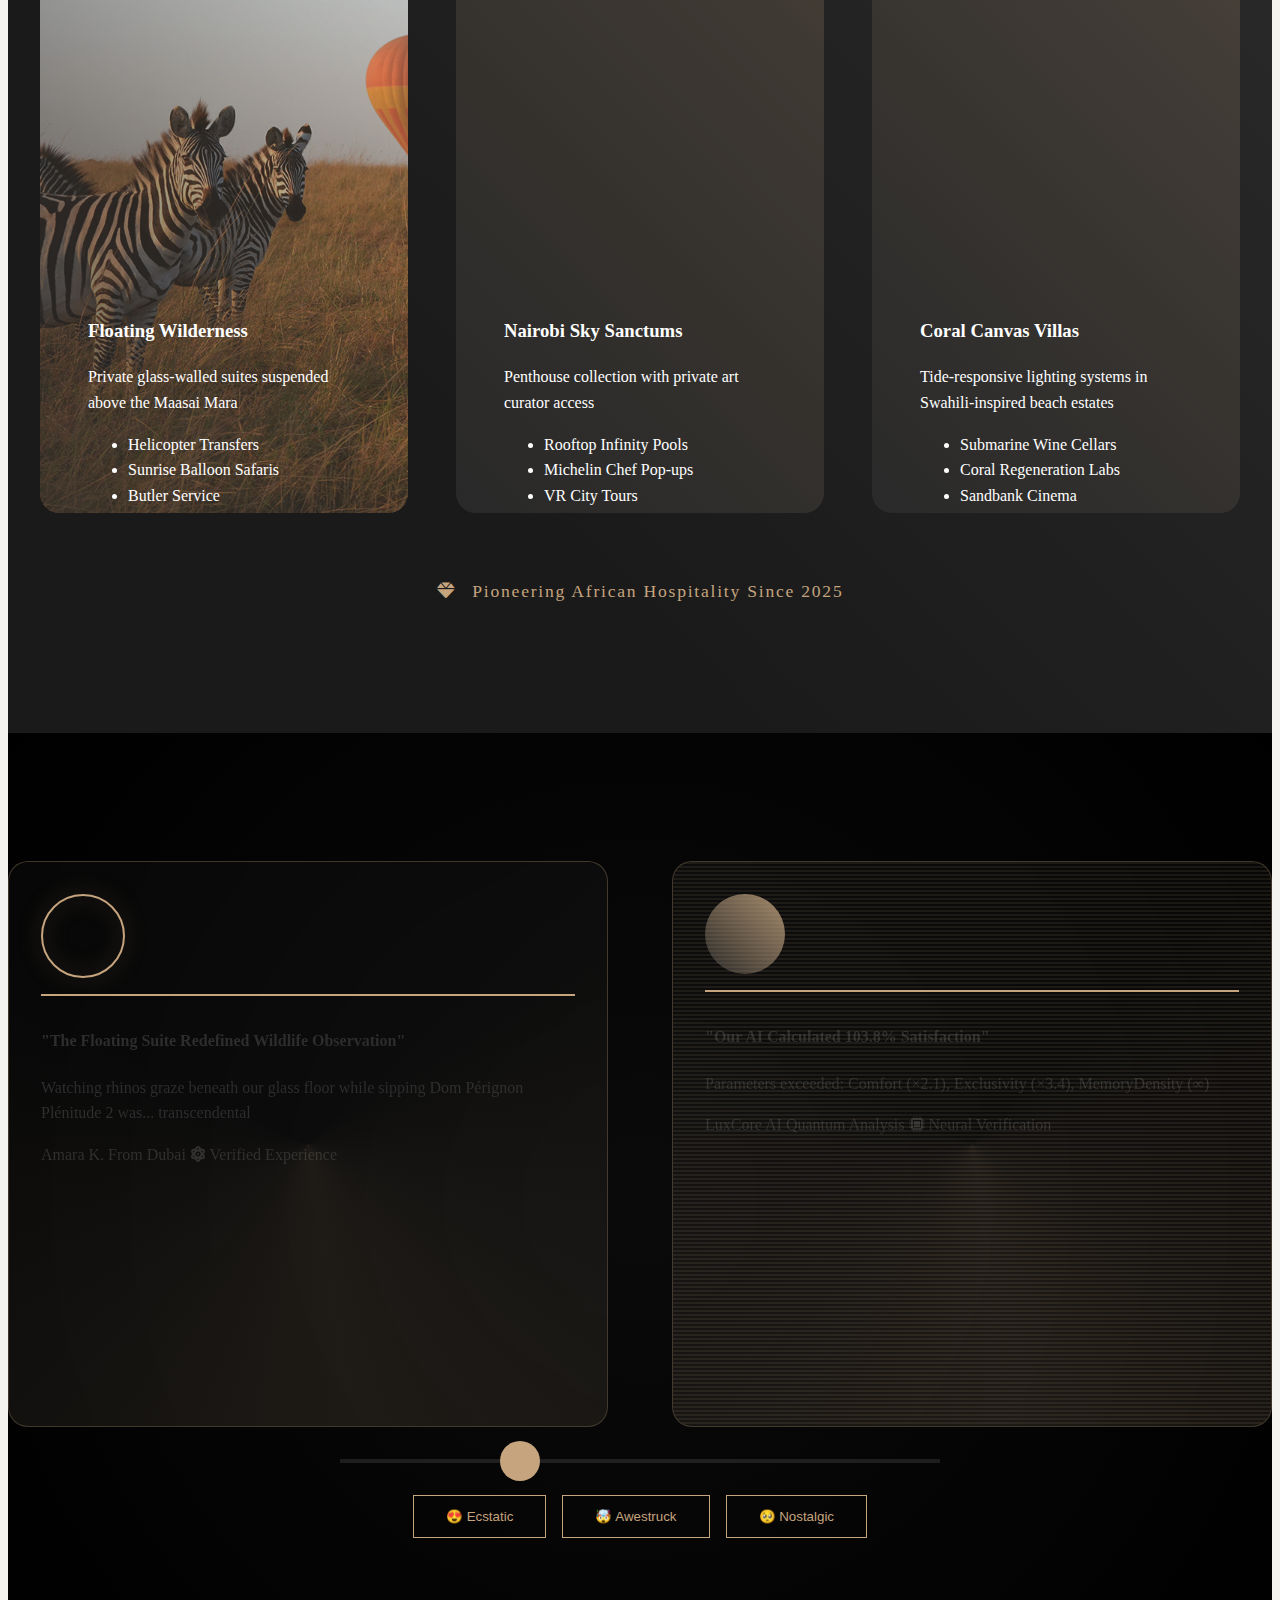
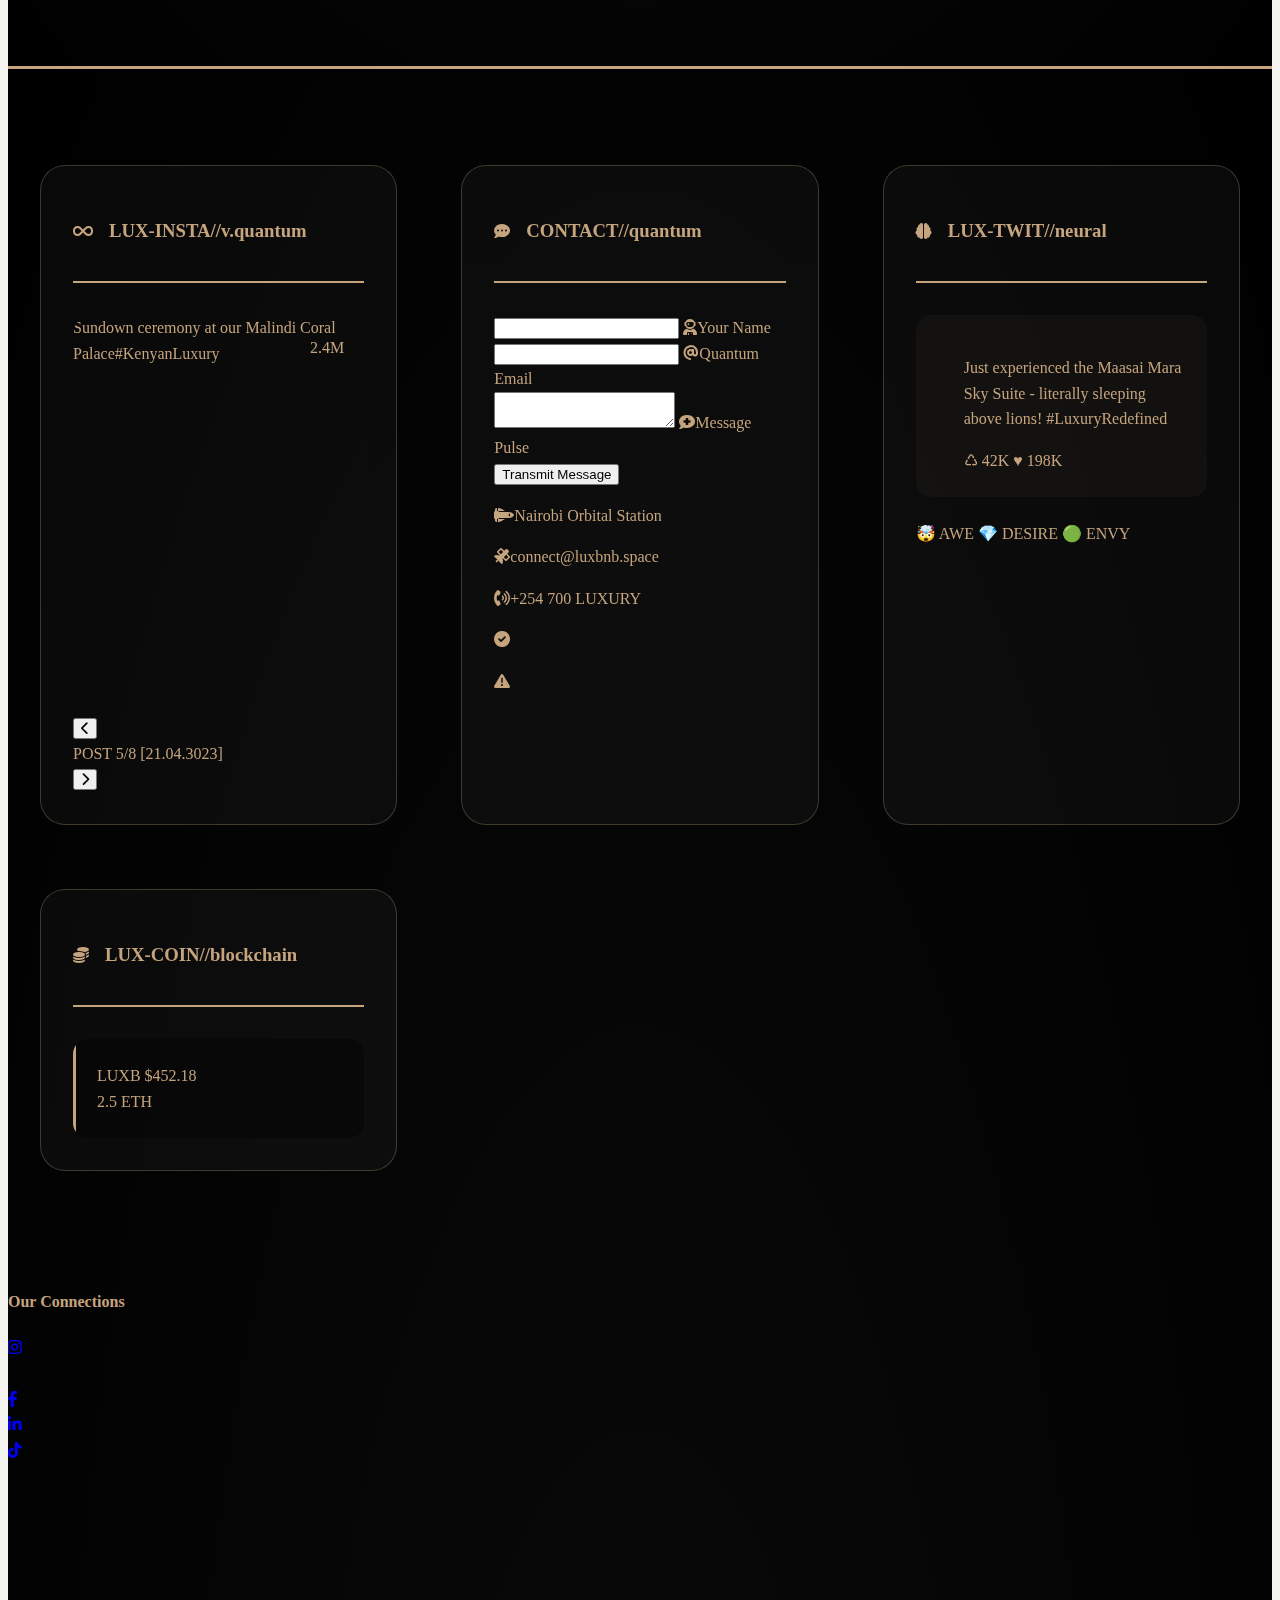
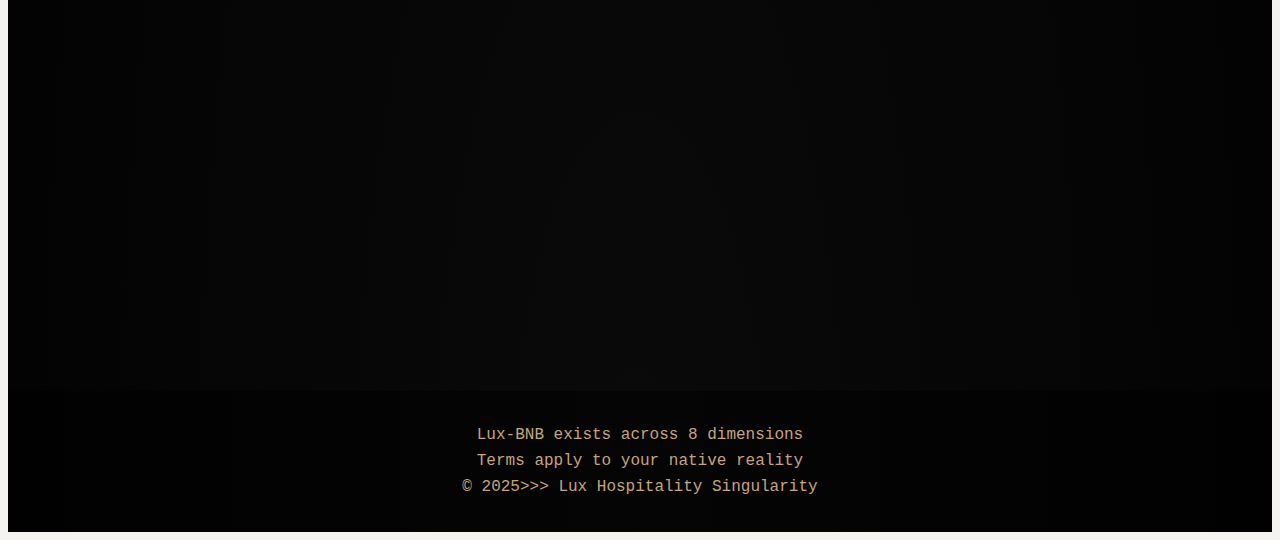
==== commit e847b972: "added files" ====
--- a/index.html
+++ b/index.html
@@ -62,42 +62,45 @@
     <section id="listings" class="listings-section">
       <h2 class="section-title">Featured Property Types</h2>
       <div class="property-types-grid">
-        <!-- Beach Villas Card -->
-        <div
-          class="property-card"
-          data-type="beach"
-          data-images="images/umbrella-chair-around-beautiful-luxury-swimming-pool.jpg, images/swimming-pool.jpg, images/luxury-holiday-home.jpg, images/rocks-restaurant-beach-low-tide-pingwe-zanzibar-tanzania.jpg"
-        >
-          <div class="property-images"></div>
+        <div class="property-card" data-id="1" data-type="beach">
+          <div class="property-images">
+            <img src="images/beach1.jpg" alt="Beach Villa">
+            <img src="images/beach2.jpg" alt="Beach Villa">
+          </div>
           <div class="property-info">
             <h3>Beachfront Villas</h3>
             <p>Luxury coastal living</p>
-          </div>
-        </div>
-
-        <!-- Safari Lodges Card -->
-        <div
-          class="property-card"
-          data-type="safari"
-          data-images="images/safari1.webp,images/safari2.webp,images/safari3.webp,images/safari4.webp"
-        >
-          <div class="property-images"></div>
+            <div class="card-footer">
+              <span class="price">From $950/night</span>
+              <button class="explore-btn">Explore</button>
+            </div>
+          </div>
+        </div>
+        <div class="property-card" data-id="2" data-type="safari">
+          <div class="property-images">
+            <img src="images/Safari1.jpg" alt="safari lodge">
+            <img src="images/safari4.webp" alt="safari lodge">
+          </div>
           <div class="property-info">
             <h3>Safari Lodges</h3>
             <p>Wilderness experiences</p>
-          </div>
-        </div>
-
-        <!-- Urban Apartments Card -->
-        <div
-          class="property-card"
-          data-type="urban"
-          data-images="images/urban1.jpg,images/urban2.jpg,images/urban3.jpg"
-        >
-          <div class="property-images"></div>
+            <div class="card-footer">
+              <span class="price">From $100/night</span>
+              <button class="explore-btn">Explore</button>
+            </div>
+          </div>
+        </div>
+        <div class="property-card" data-id="3" data-type="urban">
+          <div class="property-images">
+            <img src="images/urban1.jpg" alt="">
+          </div>
           <div class="property-info">
             <h3>Urban Residences</h3>
             <p>City center luxury</p>
+            <div class="card-footer">
+              <span class="price">From $200/night</span>
+              <button class="explore-btn">Explore</button>
+            </div>
           </div>
         </div>
       </div>
@@ -108,7 +111,6 @@
         <p class="section-subtitle">Where African Opulence Meets Modern Indulgence</p>
       </div>
       <div class="experience-grid">
-        <!-- Floating Safari Card -->
         <div class="experience-card safari-card">
           <div class="card-hoverlayer"></div>
           <div class="card-content">
@@ -127,7 +129,6 @@
             </button>
           </div>
         </div>
-        <!-- Urban Oasis Card -->
         <div class="experience-card urban-card">
           <div class="card-hoverlayer"></div>
           <div class="card-content">
@@ -146,7 +147,6 @@
             </button>
           </div>
         </div>
-        <!-- Coastal Chroma Card -->
         <div class="experience-card coastal-card">
           <div class="card-hoverlayer"></div>
           <div class="card-content">
@@ -178,9 +178,7 @@
     <section class="testimonials-section">
       <div class="testimony-portal">
         <div class="hologram-container">
-          <!-- Holographic Projection Effect -->
           <div class="hologram-grid">
-            <!-- Testimonial 1 - Floating Safari Review -->
             <div class="hologram-card" data-sentiment="ecstatic">
               <div class="hologram-header">
                 <div class="guest-avatar" style="background-image: url('images/safari-guest.jpg')"></div>
@@ -201,7 +199,6 @@
               </div>
               <div class="ambient-video" data-location="masai-mara"></div>
             </div>
-            <!-- Testimonial 2 - Neural Network Generated Praise -->
             <div class="hologram-card" data-sentiment="awe">
               <div class="hologram-header">
                 <div class="neural-avatar">
@@ -224,7 +221,6 @@
             </div>
           </div>
         </div>
-        <!-- Hologram Controls -->
         <div class="hologram-interface">
           <div class="neuro-slider">
             <div class="slider-handle"></div>
@@ -239,10 +235,7 @@
     </section>
     <footer id="contact" class="footer-section">
       <div class="cyber-gateway">
-        <!-- Holographic Social Matrix -->
         <div class="social-matrix">
-          
-          <!-- Instagram Quantum Feed -->
           <div class="hologram-column instagram-realm">
             <div class="hologram-header">
               <i class="fas fa-infinity"></i>
@@ -265,8 +258,61 @@
               </div>
             </div>
           </div>
+          
+<div class="hologram-column contact-realm">
+  <div class="hologram-header">
+    <i class="fas fa-comment-dots"></i>
+    <h3>CONTACT<span class="protocol">//quantum</span></h3>
+  </div>
+  
+  <div class="quantum-contact">
+    <div class="contact-grid">
+      <form class="contact-form">
+        <div class="input-hologram">
+          <input type="text" id="name" required>
+          <label for="name"><i class="fas fa-user-astronaut"></i>Your Name</label>
+          <div class="hologram-underline"></div>
+        </div>
+        
+        <div class="input-hologram">
+          <input type="email" id="email" required>
+          <label for="email"><i class="fas fa-at"></i>Quantum Email</label>
+          <div class="hologram-underline"></div>
+        </div>
+        
+        <div class="input-hologram">
+          <textarea id="message" required></textarea>
+          <label for="message"><i class="fas fa-comment-medical"></i>Message Pulse</label>
+          <div class="hologram-underline"></div>
+        </div>
+        
+        <button type="submit" class="quantum-send">
+          Transmit Message
+          <div class="signal-wave"></div>
+        </button>
+      </form>
+      <div class="contact-particles">
+        <div class="particle particle-1"></div>
+        <div class="particle particle-2"></div>
+        <div class="particle particle-3"></div>
+        <div class="contact-info">
+          <p><i class="fas fa-space-shuttle"></i>Nairobi Orbital Station</p>
+          <p><i class="fas fa-satellite"></i>connect@luxbnb.space</p>
+          <p><i class="fas fa-phone-volume"></i>+254 700 LUXURY</p>
+        </div>
+        <div class="confirmation-message">
+           <i class="fas fa-check-circle"></i>
+           <p class="confirmation-text"></p>
+        </div>
+        <div class="error-message">
+          <i class="fas fa-exclamation-triangle"></i>
+          <p class="error-text"></p>
+        </div>
+      </div>
+    </div>
+  </div>
+</div>
     
-          <!-- Twitter Neural Stream -->
           <div class="hologram-column twitter-realm">
             <div class="hologram-header">
               <i class="fas fa-brain"></i>
@@ -293,8 +339,6 @@
               </div>
             </div>
           </div>
-    
-          <!-- Crypto-Luxury Exchange -->
           <div class="hologram-column crypto-realm">
             <div class="hologram-header">
               <i class="fas fa-coins"></i>
@@ -315,42 +359,57 @@
             </div>
           </div>
         </div>
-    
-        <!-- Digital Concierge -->
-        <div class="concierge-hologram">
-          <div class="ai-avatar"></div>
-          <div class="concierge-interface">
-            <div class="neuro-input">
-              <input type="text" placeholder="Request the impossible..." class="desire-input">
-              <button class="quantum-send"><i class="fas fa-paper-plane"></i></button>
-            </div>
-            <div class="personality-selector">
-              <span class="personality-option" data-ai="shaman">🎭 Digital Shaman</span>
-              <span class="personality-option" data-ai="butler">🤖 Art Deco Butler</span>
-              <span class="personality-option" data-ai="philosopher">🦉 Existential Guide</span>
-            </div>
-          </div>
-        </div>
-    
-        <!-- Quantum Links -->
+        <div class="quantum-social">
+         <h4>Our Connections</h4>
+           <div class="social-portal">
+            <a href="https://instagram.com/luxbnb" 
+               target="_blank" 
+               class="social-wormhole"
+               aria-label="Instagram Hypergate">
+            <i class="fab fa-instagram"></i>
+           <div class="wormhole-effect"></div>
+           </a>
+           <a href="https://twitter.com/luxbnb" 
+               target="_blank" 
+               class="social-wormhole"
+               aria-label="Twitter Nebula">
+            <i class="fab fa-x-twitter"></i>
+           <div class="wormhole-effect"></div>
+           </a>
+           <a href="https://facebook.com/luxbnb" 
+               target="_blank" 
+               class="social-wormhole"
+               aria-label="Facebook Dimension">
+               <i class="fab fa-facebook-f"></i>
+               <div class="wormhole-effect"></div>
+           </a>
+           <a href="https://linkedin.com/company/luxbnb" 
+               target="_blank" 
+               class="social-wormhole"
+               aria-label="LinkedIn Portal">
+            <i class="fab fa-linkedin-in"></i>
+            <div class="wormhole-effect"></div>
+           </a>
+           <a href="https://tiktok.com/@luxbnb" 
+               target="_blank" 
+               class="social-wormhole"
+               aria-label="TikTok Vortex">
+            <i class="fab fa-tiktok"></i>
+           <div class="wormhole-effect"></div>
+           </a>
+          </div>
+        </div>
         <div class="nexus-portal">
-          <div class="portal-ring">
-            <a href="#" class="nexus-link" data-portal="ar">🌌 AR Catalog</a>
-            <a href="#" class="nexus-link" data-portal="meta">🕶️ MetaLounge</a>
-            <a href="#" class="nexus-link" data-portal="neuro">🧠 Neuro-Booking</a>
-          </div>
           <div class="portal-core">
             <div class="singularity-logo"></div>
           </div>
         </div>
       </div>
-    
-      <!-- Cyber-Legal Stream -->
       <div class="data-stream-footer">
         <div class="legal-glitch">
           <span class="disclaimer-fragment">Lux-BNB exists across 8 dimensions</span>
           <span class="disclaimer-fragment">Terms apply to your native reality</span>
-          <span class="disclaimer-fragment">© 2023-3023 Lux Hospitality Singularity</span>
+          <span class="disclaimer-fragment">© 2025>>> Lux Hospitality Singularity</span>
         </div>
       </div>
     </footer>
--- a/style.css
+++ b/style.css
@@ -900,3 +900,210 @@
     grid-template-columns: 1fr 1fr;
   }
 }
+
+.property-details {
+  padding: 4rem 2rem;
+  max-width: 1400px;
+  margin: 0 auto;
+  display: grid;
+  gap: 3rem;
+}
+
+.property-gallery {
+  display: grid;
+  grid-template-columns: 1fr;
+  gap: 1rem;
+  height: min(80vh, 800px);
+}
+
+.main-image {
+  position: relative;
+  border-radius: 1.5rem;
+  overflow: hidden;
+  box-shadow: 0 1rem 2rem rgba(0, 0, 0, 0.1);
+}
+
+.main-image img {
+  width: 100%;
+  height: 100%;
+  object-fit: cover;
+  transition: transform 0.3s ease;
+}
+
+.thumbnail-grid {
+  display: grid;
+  grid-template-columns: repeat(4, 1fr);
+  gap: 1rem;
+}
+
+.thumbnail-grid img {
+  width: 100%;
+  height: 100px;
+  object-fit: cover;
+  border-radius: 0.5rem;
+  cursor: pointer;
+  transition: var(--transition);
+}
+
+.thumbnail-grid img:hover {
+  transform: scale(1.05);
+}
+
+.property-content {
+  display: grid;
+  gap: 2rem;
+}
+
+.property-header {
+  text-align: center;
+  padding: 2rem 0;
+  border-bottom: 1px solid rgba(0, 0, 0, 0.1);
+}
+
+.property-title {
+  font-size: 2.5rem;
+  margin-bottom: 1rem;
+  background: linear-gradient(to right, var(--accent), #b08f6a);
+  -webkit-background-clip: text;
+  background-clip: text;
+  color: transparent;
+}
+
+.property-rating {
+  display: flex;
+  align-items: center;
+  justify-content: center;
+  gap: 1rem;
+  margin: 1rem 0;
+}
+
+.stars {
+  color: var(--accent);
+}
+
+.property-location {
+  display: flex;
+  align-items: center;
+  justify-content: center;
+  gap: 0.5rem;
+  color: var(--accent);
+}
+
+.property-highlights {
+  display: grid;
+  grid-template-columns: repeat(auto-fit, minmax(200px, 1fr));
+  gap: 1.5rem;
+  padding: 2rem 0;
+}
+
+.highlight-card {
+  text-align: center;
+  padding: 2rem;
+  background: var(--light);
+  border-radius: 1rem;
+  transition: var(--transition);
+}
+
+.highlight-card:hover {
+  transform: translateY(-0.5rem);
+}
+
+.highlight-card i {
+  font-size: 2rem;
+  color: var(--accent);
+  margin-bottom: 1rem;
+}
+
+.booking-widget {
+  position: sticky;
+  top: 2rem;
+  background: white;
+  padding: 2rem;
+  border-radius: 1.5rem;
+  box-shadow: 0 1rem 3rem rgba(0, 0, 0, 0.1);
+}
+
+.price-box {
+  text-align: center;
+  margin-bottom: 2rem;
+}
+
+.price {
+  font-size: 2.5rem;
+  font-weight: bold;
+  color: var(--accent);
+}
+
+.per-night {
+  color: var(--primary);
+  opacity: 0.8;
+}
+
+.booking-form {
+  display: grid;
+  gap: 1.5rem;
+}
+
+.date-picker {
+  display: grid;
+  grid-template-columns: 1fr 1fr;
+  gap: 1rem;
+}
+
+.input-group {
+  position: relative;
+}
+
+.input-group label {
+  display: block;
+  margin-bottom: 0.5rem;
+  color: var(--accent);
+}
+
+.input-group input,
+.guests-selector select {
+  width: 100%;
+  padding: 1rem;
+  border: 1px solid rgba(0, 0, 0, 0.1);
+  border-radius: 0.5rem;
+  background: var(--light);
+}
+
+.cta-book {
+  width: 100%;
+  padding: 1.5rem;
+  background: var(--accent);
+  color: white;
+  border: none;
+  border-radius: 0.5rem;
+  font-size: 1.1rem;
+  cursor: pointer;
+  display: flex;
+  justify-content: space-between;
+  align-items: center;
+  transition: var(--transition);
+}
+
+.cta-book:hover {
+  background: #b08f6a;
+  transform: translateY(-2px);
+}
+
+@media (min-width: 1024px) {
+  .property-details {
+    grid-template-columns: 1fr 0.8fr;
+    padding: 6rem 2rem;
+  }
+
+  .property-gallery {
+    grid-template-rows: 1fr auto;
+  }
+
+  .main-image {
+    height: 70vh;
+  }
+
+  .thumbnail-grid {
+    grid-template-columns: repeat(4, 1fr);
+  }
+}
